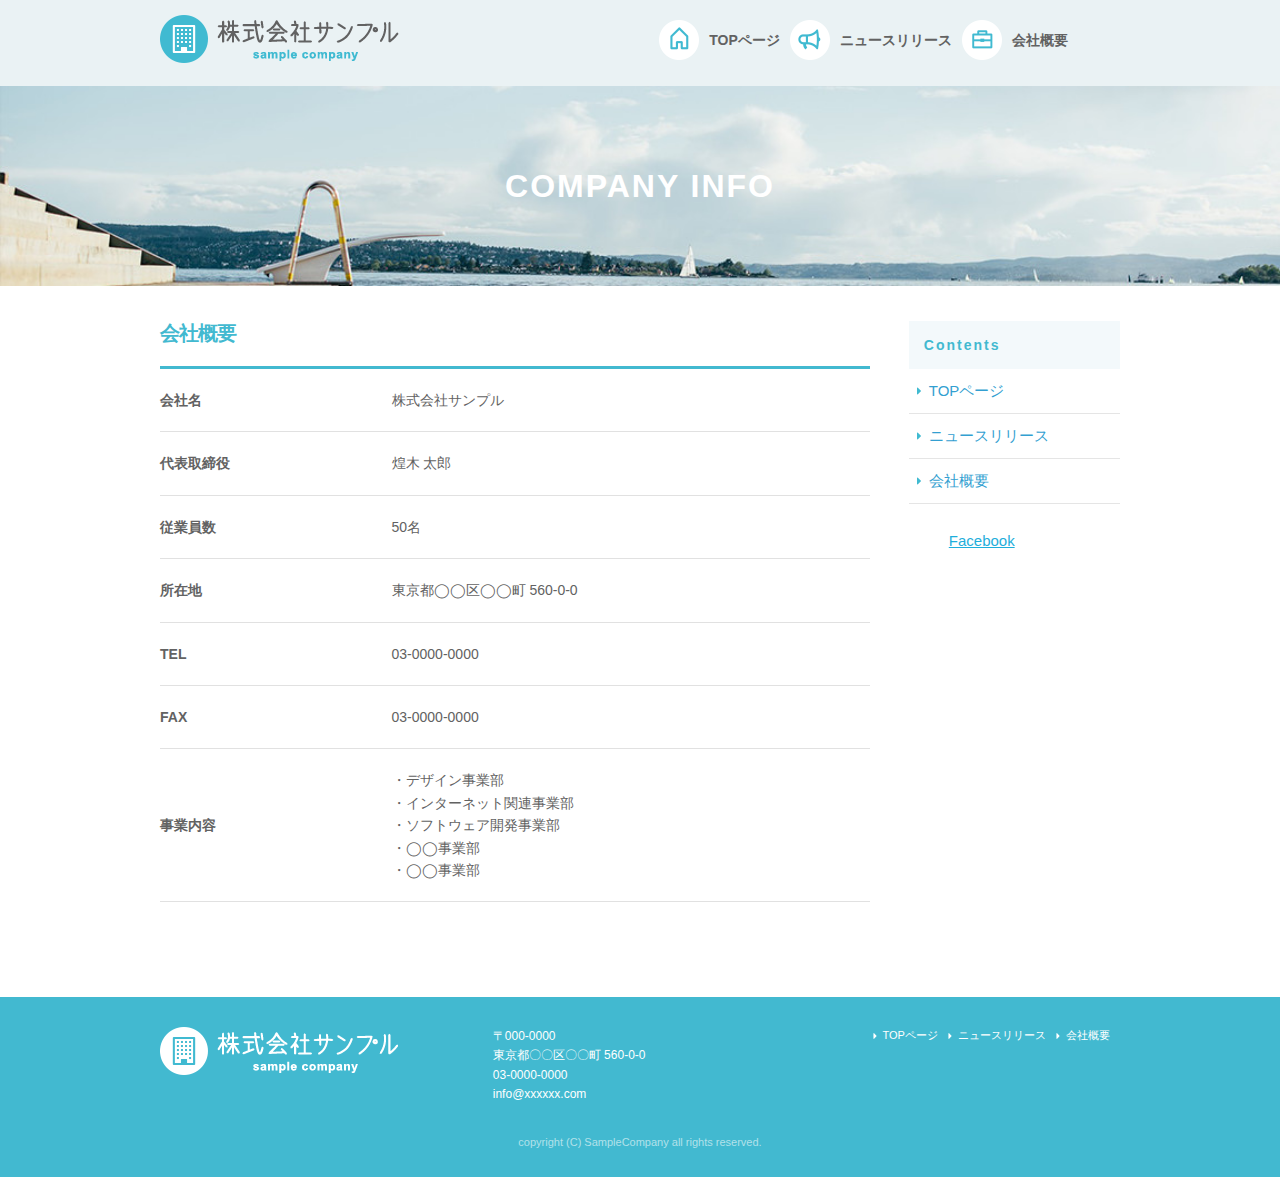
==== company.html @ c2abbc43 "first commit" ====
<!DOCTYPE html>
<html lnag="ja">

<head>
    <meta charset="utf-8">
    <title>COMPANY INFO | 株式会社サンプル</title>
    <meta name="description" content="">
    <meta name="author" content="">

    <meta name="viewport" content="width=device-width, initial-scale=1">

    <link rel="stylesheet" href="css/normalize.css">
    <link rel="stylesheet" href="css/skeleton.css">
    <link rel="stylesheet" href="css/sample.css">

    <link rel="icon" type="image/png" href="images/favicon.png">
</head>

<body>

    <div id="fb-root"></div>
    <script>
        (function(d, s, id) {
            var js, fjs = d.getElementsByTagName(s)[0];
            if (d.getElementById(id)) return;
            js = d.createElement(s);
            js.id = id;
            js.src = 'https://connect.facebook.net/ja_JP/sdk.js#xfbml=1&version=v3.2';
            fjs.parentNode.insertBefore(js, fjs);
        }(document, 'script', 'facebook-jssdk'));
    </script>

    <header>
        <div id="header_in" class="container">
            <div class="row">
                <div class="six columns logo">
                    <h1><a href="index.html"><img class="u-max-full-width" src="images/top/logo.png" alt="株式会社サンプル" srcset="images/top/logo@2x.png 2x" /></a></h1>
                </div>
                <div class="six columns navi">

                    <div class="sp_navi">
                        <img id="sp_navi_btn" class="u-max-full-width" src="images/top/sp_navi.png" alt="sp_navi" srcset="images/top/sp_navi@2x.png 2x" />

                        <ul class="sp_navi_li">
                            <li><a href="index.html">TOPページ</a></li>
                            <li><a href="news.html">ニュースリリース</a></li>
                            <li><a href="company.html">会社概要</a></li>
                        </ul>
                    </div>
                    <!-- sp_navi -->

                    <div class="pc_navi">

                        <ul class="pc_navi_li">
                            <li class="navi_toppage"><a href="index.html">TOPページ</a></li>
                            <li class="navi_news"><a href="news.html">ニュースリリース</a></li>
                            <li class="navi_company"><a href="company.html">会社概要</a></li>
                        </ul>

                    </div>
                    <!-- pc_navi -->

                </div>
            </div>
            <!-- row -->
        </div>
        <!-- header_in -->
    </header>

    <div id="sub_cover">
        <div class="container">
            <div class="row">

                <div class="twelve columns">
                    <h2>COMPANY INFO</h2>
                </div>

            </div>
        </div>
    </div>
    <!-- #sub_cover -->

    <div id="contents">
        <div class="container">
            <div class="row">

                <div id="main" class="nine columns">
                    <h2 class="company_title">会社概要</h2>
                    <table class="u-full-width">
                        <tr>
                            <th>会社名</th>
                            <td>株式会社サンプル</td>
                        </tr>
                        <tr>
                            <th>代表取締役</th>
                            <td>煌木 太郎</td>
                        </tr>
                        <tr>
                            <th>従業員数</th>
                            <td>50名</td>
                        </tr>
                        <tr>
                            <th>所在地</th>
                            <td>東京都◯◯区◯◯町 560-0-0</td>
                        </tr>
                        <tr>
                            <th>TEL</th>
                            <td>03-0000-0000</td>
                        </tr>
                        <tr>
                            <th>FAX</th>
                            <td>03-0000-0000</td>
                        </tr>
                        <tr>
                            <th>事業内容</th>
                            <td>
                                ・デザイン事業部<br /> ・インターネット関連事業部
                                <br /> ・ソフトウェア開発事業部
                                <br /> ・◯◯事業部
                                <br /> ・◯◯事業部
                            </td>
                        </tr>
                    </table>

                </div>

                <div id="sidebar" class="three columns">

                    <div class="pc_sidemenu">
                        <h3>Contents</h3>

                        <ul>
                            <li><a href="index.html">TOPページ</a></li>
                            <li><a href="news.html">ニュースリリース</a></li>
                            <li><a href="company.html">会社概要</a></li>
                        </ul>
                    </div>

                    <div class="fb-page" data-href="https://www.facebook.com/facebook" data-tabs="timeline" data-height="300" data-small-header="false" data-adapt-container-width="true" data-hide-cover="false" data-show-facepile="true">
                        <blockquote cite="https://www.facebook.com/facebook" class="fb-xfbml-parse-ignore"><a href="https://www.facebook.com/facebook">Facebook</a></blockquote>
                    </div>

                </div>

            </div>
        </div>
    </div>

    <!-- #contents -->


    <footer>
        <div class="container">
            <div class="row">
                <div class="four columns sp">
                    <img class="u-max-full-width" src="images/top/footer_logo.png" alt="株式会社サンプル" srcset="images/top/footer_logo@2x.png 2x" />
                </div>
                <!-- columns -->
                <div class="four columns foot_address sp">
                    〒000-0000<br /> 東京都〇〇区〇〇町 560-0-0<br/> 03-0000-0000
                    <br /> info@xxxxxx.com
                </div>
                <!-- columns -->
                <div class="four columns">
                    <ul class="foot_navi">
                        <li><a href="index.html">TOPページ</a></li>
                        <li><a href="news.html">ニュースリリース</a></li>
                        <li><a href="company.html">会社概要</a></li>
                    </ul>
                </div>
                <!-- columns -->
            </div>
            <!-- row -->

            <div class="row">
                <div class="twelve columns sp">
                    <p class="copy">copyright (C) SampleCompany all rights reserved.</p>
                </div>
                <!-- columns -->
            </div>
            <!-- row -->
        </div>
    </footer>
    <!-- //footer -->


    <script type="text/javascript" src="//ajax.googleapis.com/ajax/libs/jquery/1.10.2/jquery.min.js"></script>

    <script>
        $(function() {

            $(document).ready(function() {

                $("#sp_navi_btn").click(function() {
                    $(this).next().slideToggle();
                });

            });
        });
    </script>
</body>

</html>
---- css/skeleton.css ----
/*
* Skeleton V2.0.4
* Copyright 2014, Dave Gamache
* www.getskeleton.com
* Free to use under the MIT license.
* http://www.opensource.org/licenses/mit-license.php
* 12/29/2014
*/


/* Table of contents
––––––––––––––––––––––––––––––––––––––––––––––––––
- Grid
- Base Styles
- Typography
- Links
- Buttons
- Forms
- Lists
- Code
- Tables
- Spacing
- Utilities
- Clearing
- Media Queries
*/


/* Grid
–––––––––––––––––––––––––––––––––––––––––––––––––– */
.container {
  position: relative;
  width: 100%;
  max-width: 960px;
  margin: 0 auto;
  padding: 0 20px;
  box-sizing: border-box; }
.column,
.columns {
  width: 100%;
  float: left;
  box-sizing: border-box; }

/* For devices larger than 400px */
@media (min-width: 400px) {
  .container {
    width: 85%;
    padding: 0; }
}

/* For devices larger than 550px */
@media (min-width: 550px) {
  .container {
    width: 80%; }
  .column,
  .columns {
    margin-left: 4%; }
  .column:first-child,
  .columns:first-child {
    margin-left: 0; }

  .one.column,
  .one.columns                    { width: 4.66666666667%; }
  .two.columns                    { width: 13.3333333333%; }
  .three.columns                  { width: 22%;            }
  .four.columns                   { width: 30.6666666667%; }
  .five.columns                   { width: 39.3333333333%; }
  .six.columns                    { width: 48%;            }
  .seven.columns                  { width: 56.6666666667%; }
  .eight.columns                  { width: 65.3333333333%; }
  .nine.columns                   { width: 74.0%;          }
  .ten.columns                    { width: 82.6666666667%; }
  .eleven.columns                 { width: 91.3333333333%; }
  .twelve.columns                 { width: 100%; margin-left: 0; }

  .one-third.column               { width: 30.6666666667%; }
  .two-thirds.column              { width: 65.3333333333%; }

  .one-half.column                { width: 48%; }

  /* Offsets */
  .offset-by-one.column,
  .offset-by-one.columns          { margin-left: 8.66666666667%; }
  .offset-by-two.column,
  .offset-by-two.columns          { margin-left: 17.3333333333%; }
  .offset-by-three.column,
  .offset-by-three.columns        { margin-left: 26%;            }
  .offset-by-four.column,
  .offset-by-four.columns         { margin-left: 34.6666666667%; }
  .offset-by-five.column,
  .offset-by-five.columns         { margin-left: 43.3333333333%; }
  .offset-by-six.column,
  .offset-by-six.columns          { margin-left: 52%;            }
  .offset-by-seven.column,
  .offset-by-seven.columns        { margin-left: 60.6666666667%; }
  .offset-by-eight.column,
  .offset-by-eight.columns        { margin-left: 69.3333333333%; }
  .offset-by-nine.column,
  .offset-by-nine.columns         { margin-left: 78.0%;          }
  .offset-by-ten.column,
  .offset-by-ten.columns          { margin-left: 86.6666666667%; }
  .offset-by-eleven.column,
  .offset-by-eleven.columns       { margin-left: 95.3333333333%; }

  .offset-by-one-third.column,
  .offset-by-one-third.columns    { margin-left: 34.6666666667%; }
  .offset-by-two-thirds.column,
  .offset-by-two-thirds.columns   { margin-left: 69.3333333333%; }

  .offset-by-one-half.column,
  .offset-by-one-half.columns     { margin-left: 52%; }

}


/* Base Styles
–––––––––––––––––––––––––––––––––––––––––––––––––– */
/* NOTE
html is set to 62.5% so that all the REM measurements throughout Skeleton
are based on 10px sizing. So basically 1.5rem = 15px :) */
html {
  font-size: 62.5%; }
body {
  font-size: 1.5em; /* currently ems cause chrome bug misinterpreting rems on body element */
  line-height: 1.6;
  font-weight: 400;
  font-family: "Raleway", "HelveticaNeue", "Helvetica Neue", Helvetica, Arial, sans-serif;
  color: #222; }


/* Typography
–––––––––––––––––––––––––––––––––––––––––––––––––– */
h1, h2, h3, h4, h5, h6 {
  margin-top: 0;
  margin-bottom: 2rem;
  font-weight: 300; }
h1 { font-size: 4.0rem; line-height: 1.2;  letter-spacing: -.1rem;}
h2 { font-size: 3.6rem; line-height: 1.25; letter-spacing: -.1rem; }
h3 { font-size: 3.0rem; line-height: 1.3;  letter-spacing: -.1rem; }
h4 { font-size: 2.4rem; line-height: 1.35; letter-spacing: -.08rem; }
h5 { font-size: 1.8rem; line-height: 1.5;  letter-spacing: -.05rem; }
h6 { font-size: 1.5rem; line-height: 1.6;  letter-spacing: 0; }

/* Larger than phablet */
@media (min-width: 550px) {
  h1 { font-size: 5.0rem; }
  h2 { font-size: 4.2rem; }
  h3 { font-size: 3.6rem; }
  h4 { font-size: 3.0rem; }
  h5 { font-size: 2.4rem; }
  h6 { font-size: 1.5rem; }
}

p {
  margin-top: 0; }


/* Links
–––––––––––––––––––––––––––––––––––––––––––––––––– */
a {
  color: #1EAEDB; }
a:hover {
  color: #0FA0CE; }


/* Buttons
–––––––––––––––––––––––––––––––––––––––––––––––––– */
.button,
button,
input[type="submit"],
input[type="reset"],
input[type="button"] {
  display: inline-block;
  height: 38px;
  padding: 0 30px;
  color: #555;
  text-align: center;
  font-size: 11px;
  font-weight: 600;
  line-height: 38px;
  letter-spacing: .1rem;
  text-transform: uppercase;
  text-decoration: none;
  white-space: nowrap;
  background-color: transparent;
  border-radius: 4px;
  border: 1px solid #bbb;
  cursor: pointer;
  box-sizing: border-box; }
.button:hover,
button:hover,
input[type="submit"]:hover,
input[type="reset"]:hover,
input[type="button"]:hover,
.button:focus,
button:focus,
input[type="submit"]:focus,
input[type="reset"]:focus,
input[type="button"]:focus {
  color: #333;
  border-color: #888;
  outline: 0; }
.button.button-primary,
button.button-primary,
input[type="submit"].button-primary,
input[type="reset"].button-primary,
input[type="button"].button-primary {
  color: #FFF;
  background-color: #33C3F0;
  border-color: #33C3F0; }
.button.button-primary:hover,
button.button-primary:hover,
input[type="submit"].button-primary:hover,
input[type="reset"].button-primary:hover,
input[type="button"].button-primary:hover,
.button.button-primary:focus,
button.button-primary:focus,
input[type="submit"].button-primary:focus,
input[type="reset"].button-primary:focus,
input[type="button"].button-primary:focus {
  color: #FFF;
  background-color: #1EAEDB;
  border-color: #1EAEDB; }


/* Forms
–––––––––––––––––––––––––––––––––––––––––––––––––– */
input[type="email"],
input[type="number"],
input[type="search"],
input[type="text"],
input[type="tel"],
input[type="url"],
input[type="password"],
textarea,
select {
  height: 38px;
  padding: 6px 10px; /* The 6px vertically centers text on FF, ignored by Webkit */
  background-color: #fff;
  border: 1px solid #D1D1D1;
  border-radius: 4px;
  box-shadow: none;
  box-sizing: border-box; }
/* Removes awkward default styles on some inputs for iOS */
input[type="email"],
input[type="number"],
input[type="search"],
input[type="text"],
input[type="tel"],
input[type="url"],
input[type="password"],
textarea {
  -webkit-appearance: none;
     -moz-appearance: none;
          appearance: none; }
textarea {
  min-height: 65px;
  padding-top: 6px;
  padding-bottom: 6px; }
input[type="email"]:focus,
input[type="number"]:focus,
input[type="search"]:focus,
input[type="text"]:focus,
input[type="tel"]:focus,
input[type="url"]:focus,
input[type="password"]:focus,
textarea:focus,
select:focus {
  border: 1px solid #33C3F0;
  outline: 0; }
label,
legend {
  display: block;
  margin-bottom: .5rem;
  font-weight: 600; }
fieldset {
  padding: 0;
  border-width: 0; }
input[type="checkbox"],
input[type="radio"] {
  display: inline; }
label > .label-body {
  display: inline-block;
  margin-left: .5rem;
  font-weight: normal; }


/* Lists
–––––––––––––––––––––––––––––––––––––––––––––––––– */
ul {
  list-style: circle inside; }
ol {
  list-style: decimal inside; }
ol, ul {
  padding-left: 0;
  margin-top: 0; }
ul ul,
ul ol,
ol ol,
ol ul {
  margin: 1.5rem 0 1.5rem 3rem;
  font-size: 90%; }
li {
  margin-bottom: 1rem; }


/* Code
–––––––––––––––––––––––––––––––––––––––––––––––––– */
code {
  padding: .2rem .5rem;
  margin: 0 .2rem;
  font-size: 90%;
  white-space: nowrap;
  background: #F1F1F1;
  border: 1px solid #E1E1E1;
  border-radius: 4px; }
pre > code {
  display: block;
  padding: 1rem 1.5rem;
  white-space: pre; }


/* Tables
–––––––––––––––––––––––––––––––––––––––––––––––––– */
th,
td {
  padding: 12px 15px;
  text-align: left;
  border-bottom: 1px solid #E1E1E1; }
th:first-child,
td:first-child {
  padding-left: 0; }
th:last-child,
td:last-child {
  padding-right: 0; }


/* Spacing
–––––––––––––––––––––––––––––––––––––––––––––––––– */
button,
.button {
  margin-bottom: 1rem; }
input,
textarea,
select,
fieldset {
  margin-bottom: 1.5rem; }
pre,
blockquote,
dl,
figure,
table,
p,
ul,
ol,
form {
  margin-bottom: 2.5rem; }


/* Utilities
–––––––––––––––––––––––––––––––––––––––––––––––––– */
.u-full-width {
  width: 100%;
  box-sizing: border-box; }
.u-max-full-width {
  max-width: 100%;
  box-sizing: border-box; }
.u-pull-right {
  float: right; }
.u-pull-left {
  float: left; }


/* Misc
–––––––––––––––––––––––––––––––––––––––––––––––––– */
hr {
  margin-top: 3rem;
  margin-bottom: 3.5rem;
  border-width: 0;
  border-top: 1px solid #E1E1E1; }


/* Clearing
–––––––––––––––––––––––––––––––––––––––––––––––––– */

/* Self Clearing Goodness */
.container:after,
.row:after,
.u-cf {
  content: "";
  display: table;
  clear: both; }


/* Media Queries
–––––––––––––––––––––––––––––––––––––––––––––––––– */
/*
Note: The best way to structure the use of media queries is to create the queries
near the relevant code. For example, if you wanted to change the styles for buttons
on small devices, paste the mobile query code up in the buttons section and style it
there.
*/


/* Larger than mobile */
@media (min-width: 400px) {}

/* Larger than phablet (also point when grid becomes active) */
@media (min-width: 550px) {}

/* Larger than tablet */
@media (min-width: 750px) {}

/* Larger than desktop */
@media (min-width: 1000px) {}

/* Larger than Desktop HD */
@media (min-width: 1200px) {}
---- css/sample.css ----
html {
  font-size: 62.5%;
}

header {
  background: #eaf2f4;
}

header #header_in {
  padding-top: 10px;
  padding-bottom: 4px;
}

@media (max-width: 550px) {
  header .logo {
    width: 190px;
  }
  header .navi {
    width: 40px;
    float: right;
  }
}

header .sp_navi_li {
  width: 180px;
  position: absolute;
  top: 50px;
  right: 2%;
  border: 1px solid #eee;
  background: white;
  margin: 0;
  padding: 0;
  display: none;
  z-index: 100;
}

header .sp_navi_li li {
  list-style: none;
  margin: 0;
  padding: 0;
}

header .sp_navi_li li a {
  display: block;
  padding: 10px 8px;
  border-bottom: 1px solid #eee;
  font-size: 14px;
  text-decoration: none;
}

@media (min-width: 551px) {
  header .sp_navi {
    display: none;
  }
  header #header_in {
    padding: 15px 0 10px 0;
  }
  header .pc_navi_li {
    margin: 0;
    padding: 0;
  }
  header .pc_navi_li li {
    list-style: none;
    margin: 5px 0 0 0;
    padding: 0;
  }
  header .pc_navi_li li a {
    color: #626262;
    text-decoration: none;
    font-weight: bold;
    font-size: 14px;
    fot-size: 1.4rem;
    float: left;
    padding-right: 10px;
  }
  header .pc_navi_li li a:hover {
    color: #42b9d0;
  }
  header .pc_navi_li li.navi_toppage a {
    background-repeat: no-repeat;
    display: inline-block;
    line-height: 40px;
    padding-left: 50px;
    background-image: url("../images/top/navi_top.png");
    background-size: 40px 40px;
  }
}

@media screen and (min-width: 551px) and (-webkit-min-device-pixel-ratio: 2),
(min-width: 551px) and (min-resolution: 2dppx) {
  header .pc_navi_li li.navi_toppage a {
    background-image: url("../images/top/navi_top@2x.png");
  }
}

@media (min-width: 551px) {
  header .pc_navi_li li.navi_news a {
    background-repeat: no-repeat;
    display: inline-block;
    line-height: 40px;
    padding-left: 50px;
    background-image: url("../images/top/navi_news.png");
    background-size: 40px 40px;
  }
}

@media screen and (min-width: 551px) and (-webkit-min-device-pixel-ratio: 2),
(min-width: 551px) and (min-resolution: 2dppx) {
  header .pc_navi_li li.navi_news a {
    background-image: url("../images/top/navi_news@2x.png");
  }
}

@media (min-width: 551px) {
  header .pc_navi_li li.navi_company a {
    background-repeat: no-repeat;
    display: inline-block;
    line-height: 40px;
    padding-left: 50px;
    background-image: url("../images/top/navi_company.png");
    background-size: 40px 40px;
  }
}

@media screen and (min-width: 551px) and (-webkit-min-device-pixel-ratio: 2),
(min-width: 551px) and (min-resolution: 2dppx) {
  header .pc_navi_li li.navi_company a {
    background-image: url("../images/top/navi_company@2x.png");
  }
}

@media (max-width: 550px) {
  header .pc_navi {
    display: none;
  }
}

#cover_area {
  text-align: center;
  padding: 80px 0;
  background-image: url("../images/top/cover.jpg");
  background-size: cover;
}

@media screen and (-webkit-min-device-pixel-ratio: 2),
(min-resolution: 2dppx) {
  #cover_area {
    background-image: url("../images/top/cover@2x.jpg");
  }
}

@media (min-width: 551px) {
  #cover_area {
    text-align: left;
    height: 420px;
    padding: 0;
  }
  #cover_area img {
    margin-top: 180px;
    margin-left: 70px;
  }
}

#sub_cover {
  text-align: center;
  padding: 40px 0;
  background-image: url("../images/news/sub_cover.jpg");
  background-size: cover;
}

#sub_cover h2 {
  text-align: center;
  color: #ffffff;
  font-size: 1.6rem;
  font-weight: bold;
  margin: 0;
  letter-spacing: 0.2rem;
}

@media screen and (-webkit-min-device-pixel-ratio: 2),
(min-resolution: 2dppx) {
  #sub_cover {
    background-image: url("../images/news/sub_cover@2x.jpg");
  }
}

@media (min-width: 551px) {
  #sub_cover {
    padding: 80px 0;
  }
  #sub_cover h2 {
    font-size: 3.2rem;
  }
}

#service_area {
  padding-top: 20px;
}

@media (min-width: 551px) {
  #service_area {
    padding-top: 30px;
  }
}

#service_area .columns {
  color: #626262;
}

#service_area .columns .service_title {
  font-size: 18px;
  fot-size: 1.8rem;
  font-weight: bold;
  margin-top: 8px;
}

#service_area .columns p {
  font-size: 15px;
  fot-size: 1.5rem;
  margin-top: 10px;
}

@media (min-width: 551px) {
  #service_area .columns .service_title {
    font-size: 16px;
    fot-size: 1.6rem;
  }
  #service_area .columns p {
    font-size: 13px;
    fot-size: 1.3rem;
  }
}

#news_area {
  background-color: #eaf2f4;
}

@media (min-width: 551px) {
  #news_area .container {
    padding: 0px 10% 50px 10%;
  }
}

#news_area .news_title {
  text-align: center;
  font-size: 26px;
  fot-size: 2.6rem;
  color: #42b9d0;
  padding: 15px 0 10px 0;
  font-weight: bold;
  letter-spacing: 0.2rem;
}

#news_area .news_lists li {
  list-style: none;
  font-size: 15px;
  fot-size: 1.5rem;
}

#news_area .news_lists li span {
  color: #42b9d0;
  font-weight: bold;
  display: block;
  margin-bottom: 3px;
}

@media (min-width: 551px) {
  #news_area .news_title {
    font-size: 22px;
    fot-size: 2.2rem;
    padding: 50px 0 41px 0;
  }
  #news_area .news_lists li {
    font-size: 14px;
    fot-size: 1.4rem;
    margin-bottom: 20px;
  }
  #news_area .news_lists li span {
    display: inline;
    margin-bottom: 0px;
  }
}

#contents {
  padding-top: 20px;
}

@media (min-width: 551px) {
  #contents {
    padding: 35px 0 70px 0;
  }
}

#contents #main h2 {
  color: #42b9d0;
  border-bottom: 3px solid #42b9d0;
  font-size: 1.5rem;
  font-weight: bold;
  padding-bottom: 15px;
}

#contents #main h2.company_title {
  margin-bottom: 0px;
}

#contents #main th,
#contents #main td {
  padding: 20px 0;
  color: #626262;
  font-size: 1.4rem;
}

#contents #main th {
  padding-right: 20px;
}

#contents #main .news_li {
  font-size: 1.5rem;
}

#contents #main .news_li li {
  list-style: none;
}

#contents #main .news_li li span {
  color: #42b9d0;
  display: block;
  font-weight: bold;
  margin-bottom: 3px;
}

@media (min-width: 551px) {
  #contents #main h2 {
    font-size: 2rem;
    padding-bottom: 20px;
  }
  #contents #main .news_li li {
    padding-bottom: 5px;
  }
  #contents #main .news_li li span {
    display: inline-block;
    margin-bottom: 0;
    padding-right: 10px;
  }
}

#contents #sidebar {
  padding-bottom: 20px;
}

@media (max-width: 550px) {
  #contents #sidebar .pc_sidemenu {
    display: none;
  }
}

#contents #sidebar .pc_sidemenu h3 {
  color: #42b9d0;
  font-size: 1.4rem;
  letter-spacing: 0.2rem;
  font-weight: bold;
  background-color: #f3f9fb;
  padding: 15px;
  margin-bottom: 0px;
}

#contents #sidebar .pc_sidemenu li {
  list-style: none;
  display: block;
  border-bottom: 1px solid #e5e5e5;
  background-repeat: no-repeat;
  background-position: 8px center;
  margin-bottom: 0px;
  padding: 10px 10px 10px 20px;
  background-image: url("../images/news/side_arrow.png");
  background-size: 4px 8px;
}

@media screen and (-webkit-min-device-pixel-ratio: 2),
(min-resolution: 2dppx) {
  #contents #sidebar .pc_sidemenu li {
    background-image: url("../images/news/side_arrow@2x.png");
  }
}

#contents #sidebar .pc_sidemenu li a {
  color: #339fd1;
  text-decoration: none;
}

#contents #sidebar .pc_sidemenu li a:hover {
  color: #42b9d0;
}

footer {
  background-color: #42b9d0;
  color: #fff;
  padding-top: 20px;
}

@media (max-width: 550px) {
  footer .container {
    margin: 0;
    padding: 0;
  }
  footer .sp {
    padding: 0 6%;
    margin: 0 auto;
  }
  footer .foot_navi {
    margin-top: 20px;
  }
  footer .foot_navi li {
    list-style: none;
    margin-bottom: 1px;
  }
  footer .foot_navi li a {
    color: #42b9d0;
    background-color: #eaf2f4;
    display: block;
    text-align: center;
    font-weight: bold;
    text-decoration: none;
    font-size: 16px;
    fot-size: 1.6rem;
    padding: 16px 0;
  }
}

footer .foot_address {
  font-size: 16px;
  fot-size: 1.6rem;
  padding-top: 10px;
}

footer .copy {
  text-align: center;
  font-size: 11px;
  fot-size: 1.1rem;
  color: #b2e1ea;
}

@media (min-width: 551px) {
  footer {
    padding-top: 30px;
  }
  footer .foot_address {
    padding: 0px;
    font-size: 12px;
    fot-size: 1.2rem;
  }
  footer .foot_navi {
    float: right;
  }
  footer .foot_navi li {
    list-style: none;
    background-repeat: no-repeat;
    background-position: left center;
    display: inline-block;
    float: left;
    margin-right: 10px;
    font-size: 11px;
    fot-size: 1.1rem;
    background-image: url("../images/top/foot_arroehead.png");
    background-size: 4px 6px;
  }
}

@media screen and (min-width: 551px) and (-webkit-min-device-pixel-ratio: 2),
(min-width: 551px) and (min-resolution: 2dppx) {
  footer .foot_navi li {
    background-image: url("../images/top/foot_arroehead@2x.png");
  }
}

@media (min-width: 551px) {
  footer .foot_navi a {
    color: white;
    padding-left: 10px;
    text-decoration: none;
  }
  footer .foot_navi a:hover {
    color: #eaf2f4;
  }
  footer .copy {
    margin-top: 30px;
  }
}

h1 {
  margin: 0;
  padding: 0;
}

/*# sourceMappingURL=sample.css.map */
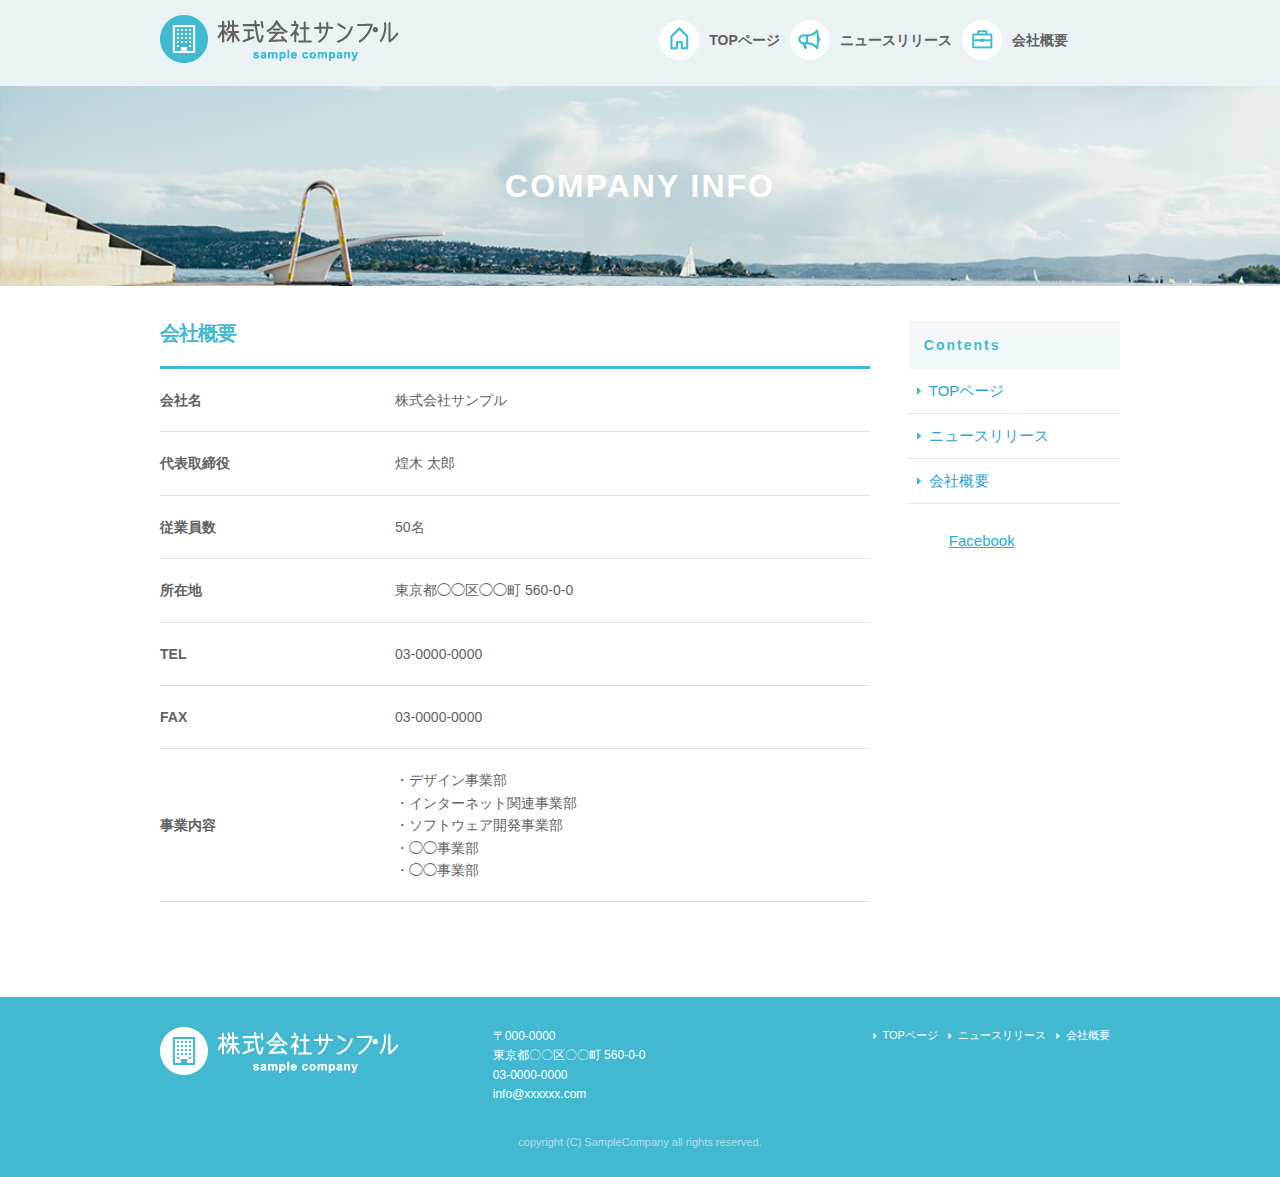
==== commit da4b877e: "company.htmlとnews.htmlの修正" ====
--- a/company.html
+++ b/company.html
@@ -1,5 +1,5 @@
 <!DOCTYPE html>
-<html lnag="ja">
+<html lang="ja">
 
 <head>
     <meta charset="utf-8">
